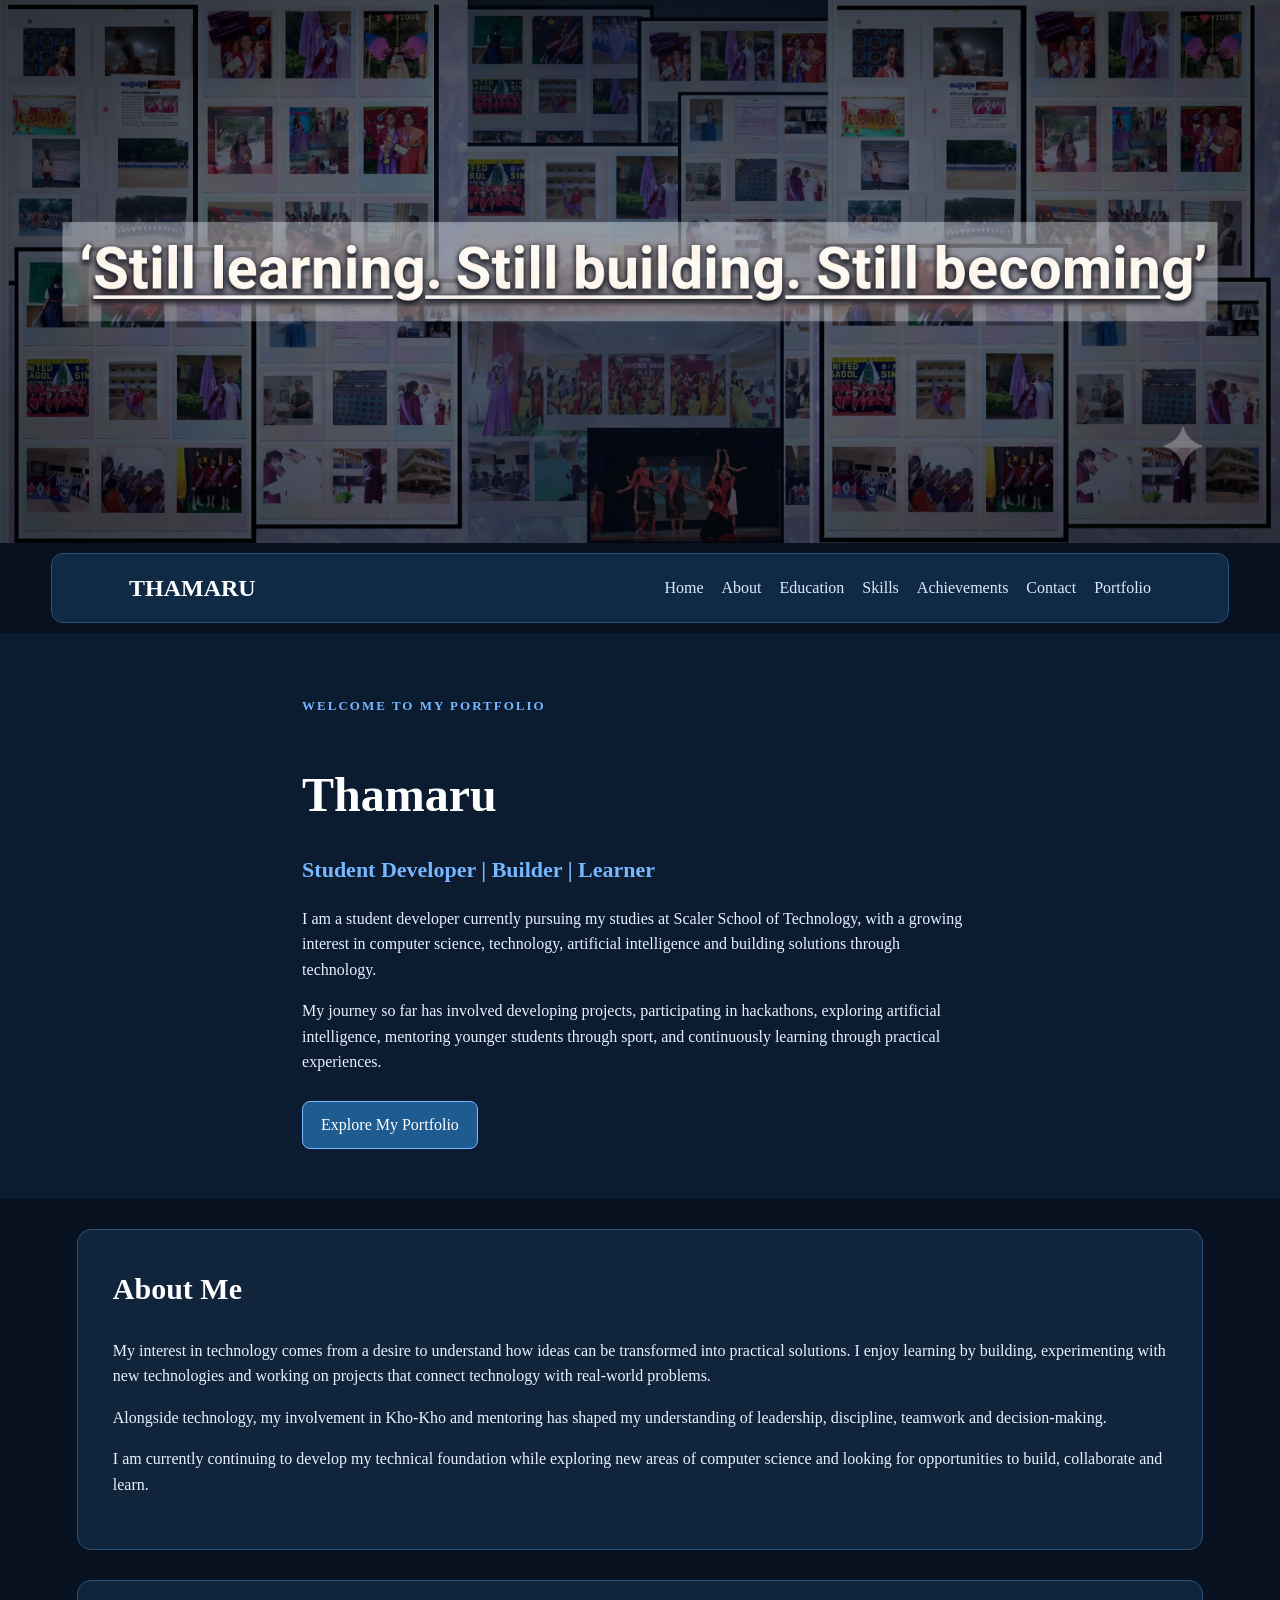
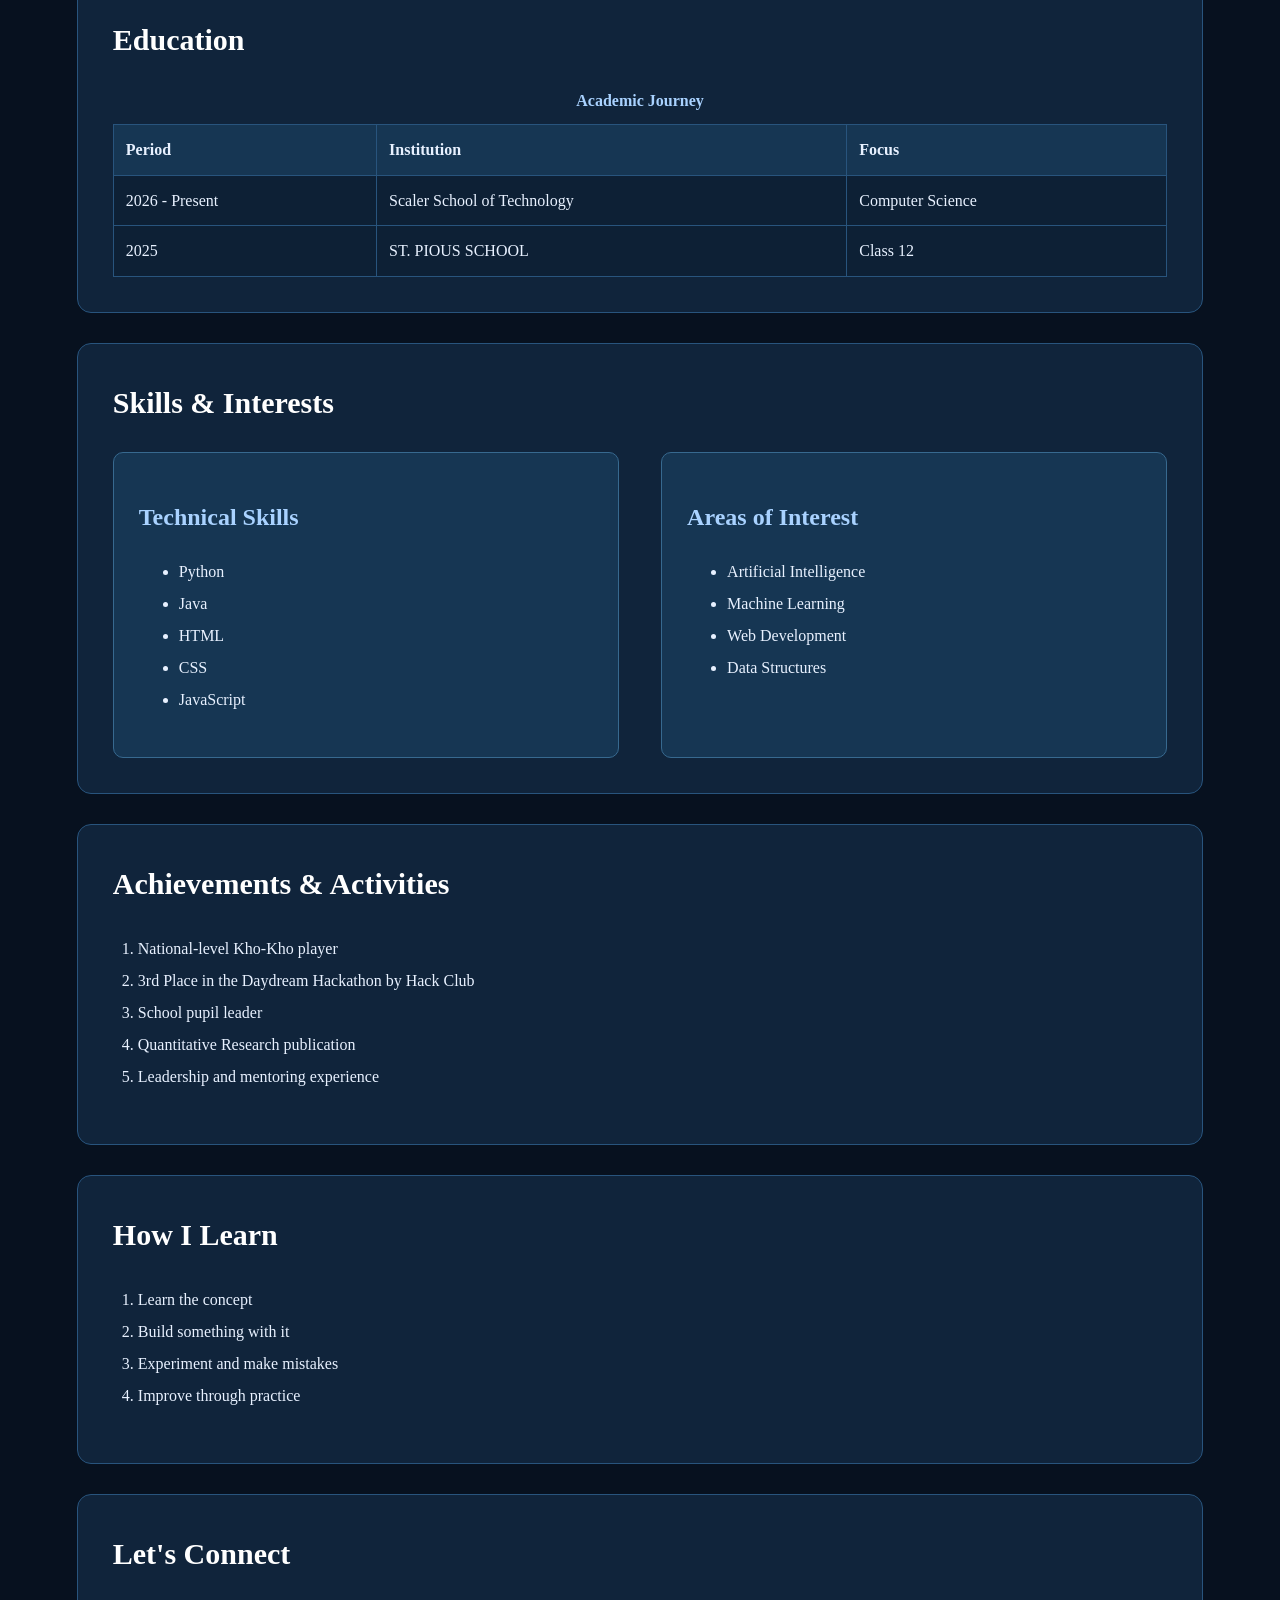
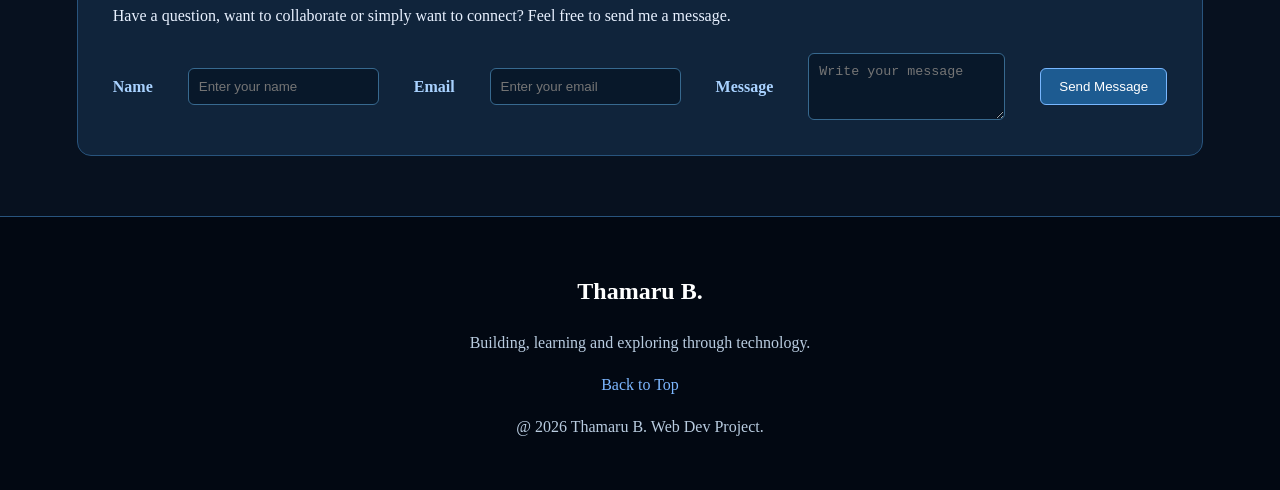
==== index.html @ a3336ed0 "Initial portfolio website" ====
<!DOCTYPE html>
<html lang="en">

<head>
    <meta charset="UTF-8">
    <meta name="viewport" content="width=device-width, initial-scale=1.0">
    <title>Thamaru | Portfolio</title>
    <link rel="stylesheet" href="style.css">
</head>

<body>
    <!-- BANNER -->
<div class="banner">
    <img src="images\banner.png" alt="Portfolio banner">
</div>

    <!-- HEADER -->
    <header id="home">
        <nav class="navbar">
            <h2>THAMARU</h2>
            <div class="nav-links">

                <a href="#home">Home</a>
                <a href="#about">About</a>
                <a href="#education">Education</a>
                <a href="#skills">Skills</a>
                <a href="#achievements">Achievements</a>
                <a href="#contact">Contact</a>
                <a href="portfolio.html">Portfolio</a>

            </div>
        </nav>

        <!-- HERO / BANNER -->
        <section class="hero">
            <div class="hero-content">
                <p class="small-heading"> WELCOME TO MY PORTFOLIO </p>
                <h1>Thamaru</h1>
                <h2>Student Developer | Builder | Learner</h2>

                <p> I am a student developer currently pursuing my
                    studies at Scaler School of Technology, with a
                    growing interest in computer science, technology,
                    artificial intelligence and building solutions
                    through technology.</p>

                <p> My journey so far has involved developing projects,
                    participating in hackathons, exploring artificial
                    intelligence, mentoring younger students through
                    sport, and continuously learning through practical
                    experiences.</p>
                <a href="portfolio.html" class="button">Explore My Portfolio </a>
            </div>
        </section>
    </header>


    <!-- MAIN CONTENT -->
    <main>
        <!-- ABOUT ME -->
        <section id="about" class="about">
            <h1>About Me</h1>
            <p> My interest in technology comes from a desire to
                understand how ideas can be transformed into practical
                solutions. I enjoy learning by building, experimenting
                with new technologies and working on projects that
                connect technology with real-world problems.</p>

            <p> Alongside technology, my involvement in Kho-Kho and
                mentoring has shaped my understanding of leadership,
                discipline, teamwork and decision-making.</p>

            <p> I am currently continuing to develop my technical
                foundation while exploring new areas of computer
                science and looking for opportunities to build,
                collaborate and learn.</p>
        </section>


        <!-- EDUCATION -->
        <section id="education" class="education">
            <h1>Education</h1>
            <table>
                <caption>Academic Journey</caption>
                <thead>
                    <tr>
                        <th>Period</th>
                        <th>Institution</th>
                        <th>Focus</th>
                    </tr>
                </thead>

                <tbody>
                    <tr>
                        <td>2026 - Present</td>
                        <td>Scaler School of Technology</td>
                        <td>Computer Science</td>
                    </tr>

                    <tr>
                        <td>2025</td>
                        <td>ST. PIOUS SCHOOL</td>
                        <td>Class 12</td>
                    </tr>
                </tbody>
            </table>
        </section>


        <!-- SKILLS AND INTERESTS -->
        <section id="skills" class="skills">
            <h1>Skills & Interests</h1>
            <div class="skills-container">
                <article>
                    <h2>Technical Skills</h2>
                    <ul>
                        <li>Python</li>
                        <li>Java</li>
                        <li>HTML</li>
                        <li>CSS</li>
                        <li>JavaScript</li>
                    </ul>
                </article>

                <article>
                    <h2>Areas of Interest</h2>
                    <ul>
                        <li>Artificial Intelligence</li>
                        <li>Machine Learning</li>
                        <li>Web Development</li>
                        <li>Data Structures</li>
                    </ul>
                </article>
            </div>
        </section>

        <!-- ACHIEVEMENTS -->
        <section id="achievements" class="achievements">
            <h1>Achievements & Activities</h1>
            <ol>
                <li> National-level Kho-Kho player</li>
                <li> 3rd Place in the Daydream Hackathon by Hack Club</li>
                <li>School pupil leader</li>
                <li>Quantitative Research publication</li>
                <li>Leadership and mentoring experience</li>
            </ol>
        </section>


        <!-- LEARNING APPROACH -->
        <section id="learning" class="learning">
            <h1>How I Learn</h1>
            <ol>
                <li>Learn the concept</li>
                <li>Build something with it</li>
                <li>Experiment and make mistakes</li>
                <li>Improve through practice</li>
            </ol>
        </section>


        <!-- CONTACT -->
        <section id="contact" class="contact">
            <h1>Let's Connect</h1>
            <p> Have a question, want to collaborate or simply want
                to connect? Feel free to send me a message. </p>

            <form>
                <label for="name">Name</label>
                <input type="text" id="name" name="name" placeholder="Enter your name">

                <label for="email">Email</label>
                <input type="email" id="email" name="email" placeholder="Enter your email">

                <label for="message">Message</label>
                <textarea id="message" name="message" rows="3" placeholder="Write your message"></textarea>

                <button type="submit">Send Message</button>
            </form>
        </section>


    </main>
    <!-- FOOTER -->
    <footer>
        <h2>Thamaru B.</h2>
        <p>Building, learning and exploring through technology.</p>
        <p><a href="#home">Back to Top</a></p>
        <p>@ 2026 Thamaru B. Web Dev Project.</p>
    </footer>
</body>

</html>
---- style.css ----
/* General */

* {
    box-sizing: border-box;
}

body {
    margin: 0;
    padding: 0;
    font-family: Georgia, "Times New Roman", serif;
    background-color: #07111f;
    color: #e8f1ff;
    line-height: 1.6;
}

a {
    color: #7db7ff;
    text-decoration: none;
}

a:hover {
    color: #b9d9ff;
    text-decoration: underline;
}

h1,
h2,
h3 {
    color: #ffffff;
}

p {
    line-height: 1.6;
}
/* Banner */
.banner {
    width: 100%;
    background-color: #020812;
}
.banner img {
    width: 100%;
    height: auto;
    display: block;
}
/* Nav Bar */
.navbar {
    position: sticky;
    top: 0;
    z-index: 10;
    display: flex;
    justify-content: space-between;
    align-items: center;
    flex-wrap: wrap;
    padding: 15px 6%;
    background-color: #102a46;
    border: 1px solid #28547d;
    border-radius: 12px;
    margin: 10px 4%;
}
.navbar h2 {
    margin: 0;
    color: #ffffff;
}
.nav-links {
    display: flex;
    justify-content: center;
    align-items: center;
    gap: 18px;
    flex-wrap: wrap;
}
.nav-links a {
    color: #d8eaff;
}
.nav-links a:hover {
    color: #79b7ff;
}
/* Common section style */

main {
    padding: 30px 6%;
}
main > section,
main > aside {
    margin-bottom: 30px;
    padding: 35px;
    background-color: #10243b;
    border: 1px solid #28547d;
    border-radius: 14px;
}
main > section:hover,
main > aside:hover {
    background-color: #132c47;
}
main > section h1 {
    margin-top: 0;
    font-size: 30px;
}
main > section h2,
main > aside h2 {
    color: #a9d2ff;
}
/* Hero */
.hero {
    display: flex;
    justify-content: center;
    align-items: center;
    gap: 40px;
    padding: 50px 6%;
    background-color: #0b1b30;
}
.hero-image {
    width: 35%;
}
.hero-image img {
    width: 100%;
    height: auto;
    border: 2px solid #28547d;
    border-radius: 12px;
}
.hero-content {
    width: 60%;
}
.hero-content h1 {
    font-size: 48px;
    margin-bottom: 5px;
}
.hero-content h2 {
    animation: fadeIn 2s ease-in-out ;
    animation-iteration-count: infinite;
}
@keyframes fadeIn {
    0% {
        opacity: 0;
    }

    50% {
        opacity: 1;
    }

    100% {
        opacity: 0;
    }

}
.hero-content h2 {
    color: #78b7ff;
    font-size: 22px;
}
.small-heading {
    color: #78b7ff;
    font-size: 13px;
    font-weight: bold;
    letter-spacing: 2px;
}
.button {
    display: inline-block;
    padding: 10px 18px;
    margin-top: 10px;
    background-color: #1d5b91;
    color: white;
    border: 1px solid #78b7ff;
    border-radius: 8px;
}
.button:hover {
    background-color: #2876b8;
    color: white;
    text-decoration: none;
}
/* Education Table */
.education table {
    width: 100%;
    border-collapse: collapse;
    margin-top: 20px;
}
.education caption {
    margin-bottom: 10px;
    color: #a9d2ff;
    font-weight: bold;
}
.education th,
.education td {
    padding: 12px;
    border: 1px solid #28547d;
    text-align: left;
}
.education th {
    background-color: #163653;
}
.education td {
    background-color: #0d2035;
}
/* Skills */

.skills-container {
    display: flex;
    justify-content: space-between;
    align-items: stretch;
    gap: 20px;
    flex-wrap: wrap;
}
.skills-container article {
    width: 48%;
    padding: 25px;
    background-color: #163653;
    border: 1px solid #37698f;
    border-radius: 10px;
}
.skills-container article:hover {
    background-color: #1b4265;
}
.skills-container ul {
    line-height: 2;
}
/* Achievemnets */

.achievements ol,
.learning ol {
    padding-left: 25px;
    line-height: 2;
}
/* Contact */

.contact form {
    display: flex;
    justify-content: space-between;
    align-items: center;
    gap: 12px;
    flex-wrap: wrap;
    margin-top: 25px;
}
.contact label {
    color: #a9d2ff;
    font-weight: bold;
}
.contact input,
.contact textarea {
    padding: 10px;
    background-color: #08182a;
    color: white;
    border: 1px solid #37698f;
    border-radius: 6px;
}
.contact textarea {
    resize: vertical;
}
.contact button {
    padding: 10px 18px;
    background-color: #1d5b91;
    color: white;
    border: 1px solid #78b7ff;
    border-radius: 6px;
}
.contact button:hover {
    background-color: #2876b8;
}
/* Portfolio Intro*/
.portfolio-intro {
    text-align: center;
}
/* Portfolio Project*/
.portfolio-grid {
    display: flex;
    justify-content: space-between;
    align-items: stretch;
    gap: 20px;
    flex-wrap: wrap;
}
.portfolio-card {
    width: 48%;
    padding: 20px;
    background-color: #163653;
    border: 1px solid #37698f;
    border-radius: 12px;
}
.portfolio-card:hover {
    background-color: #1b4265;
}
.portfolio-card img {
    width: 100%;
    height: auto;
    display: block;
    margin-bottom: 20px;
    border-radius: 8px;
}
.portfolio-card h2 {
    color: #ffffff;
}
.portfolio-card h3 {
    color: #8fc5ff;
}
.portfolio-card ul {
    line-height: 1.9;
}
/* Research */
.wide-card {
    padding: 25px;
    background-color: #163653;
    border: 1px solid #37698f;
    border-radius: 10px;
}
.wide-card:hover {
    background-color: #1b4265;
}
/*Activities*/
.activity-grid {
    display: flex;
    justify-content: space-between;
    align-items: stretch;
    gap: 20px;
    flex-wrap: wrap;
}
.activity-grid article {
    width: 31%;
    padding: 20px;
    background-color: #163653;
    border: 1px solid #37698f;
    border-radius: 10px;
}
.activity-grid article:hover {
    background-color: #1b4265;
}
/*Exploring*/
#exploring {
    text-align: center;
}
/*Connect*/
.connect {
    text-align: center;
}
.connect a {
    display: inline-block;
    padding: 10px 18px;
    background-color: #1d5b91;
    color: white;
    border: 1px solid #78b7ff;
    border-radius: 7px;
}
.connect a:hover {
    background-color: #2876b8;
    color: white;
}
/*Footer*/
footer {
    padding: 35px 6%;
    background-color: #020812;
    color: #b9cce0;
    text-align: center;
    border-top: 1px solid #28547d;
}
footer h2 {
    color: white;
}
footer a:hover {
    color: #79b7ff;
}
/*Responsive Design*/
@media only screen and (max-width: 800px) {
    .navbar {
        justify-content: center;
        gap: 12px;
    }
    .hero {
        flex-direction: column;
    }
    .hero-image,
    .hero-content {
        width: 100%;
    }
    .skills-container article {
        width: 100%;
    }
    .portfolio-card {
        width: 100%;
    }
    .activity-grid article {
        width: 100%;
    }
}
@media only screen and (max-width: 600px) {
    main {
        padding: 20px 4%;
    }
    main > section,
    main > aside {
        padding: 25px;
    }
    .nav-links {
        gap: 10px;
    }
    .hero-content h1 {
        font-size: 36px;
    }
    .hero-content h2 {
        font-size: 18px;
    }
    .contact form {
        flex-direction: column;
        align-items: stretch;
    }
}
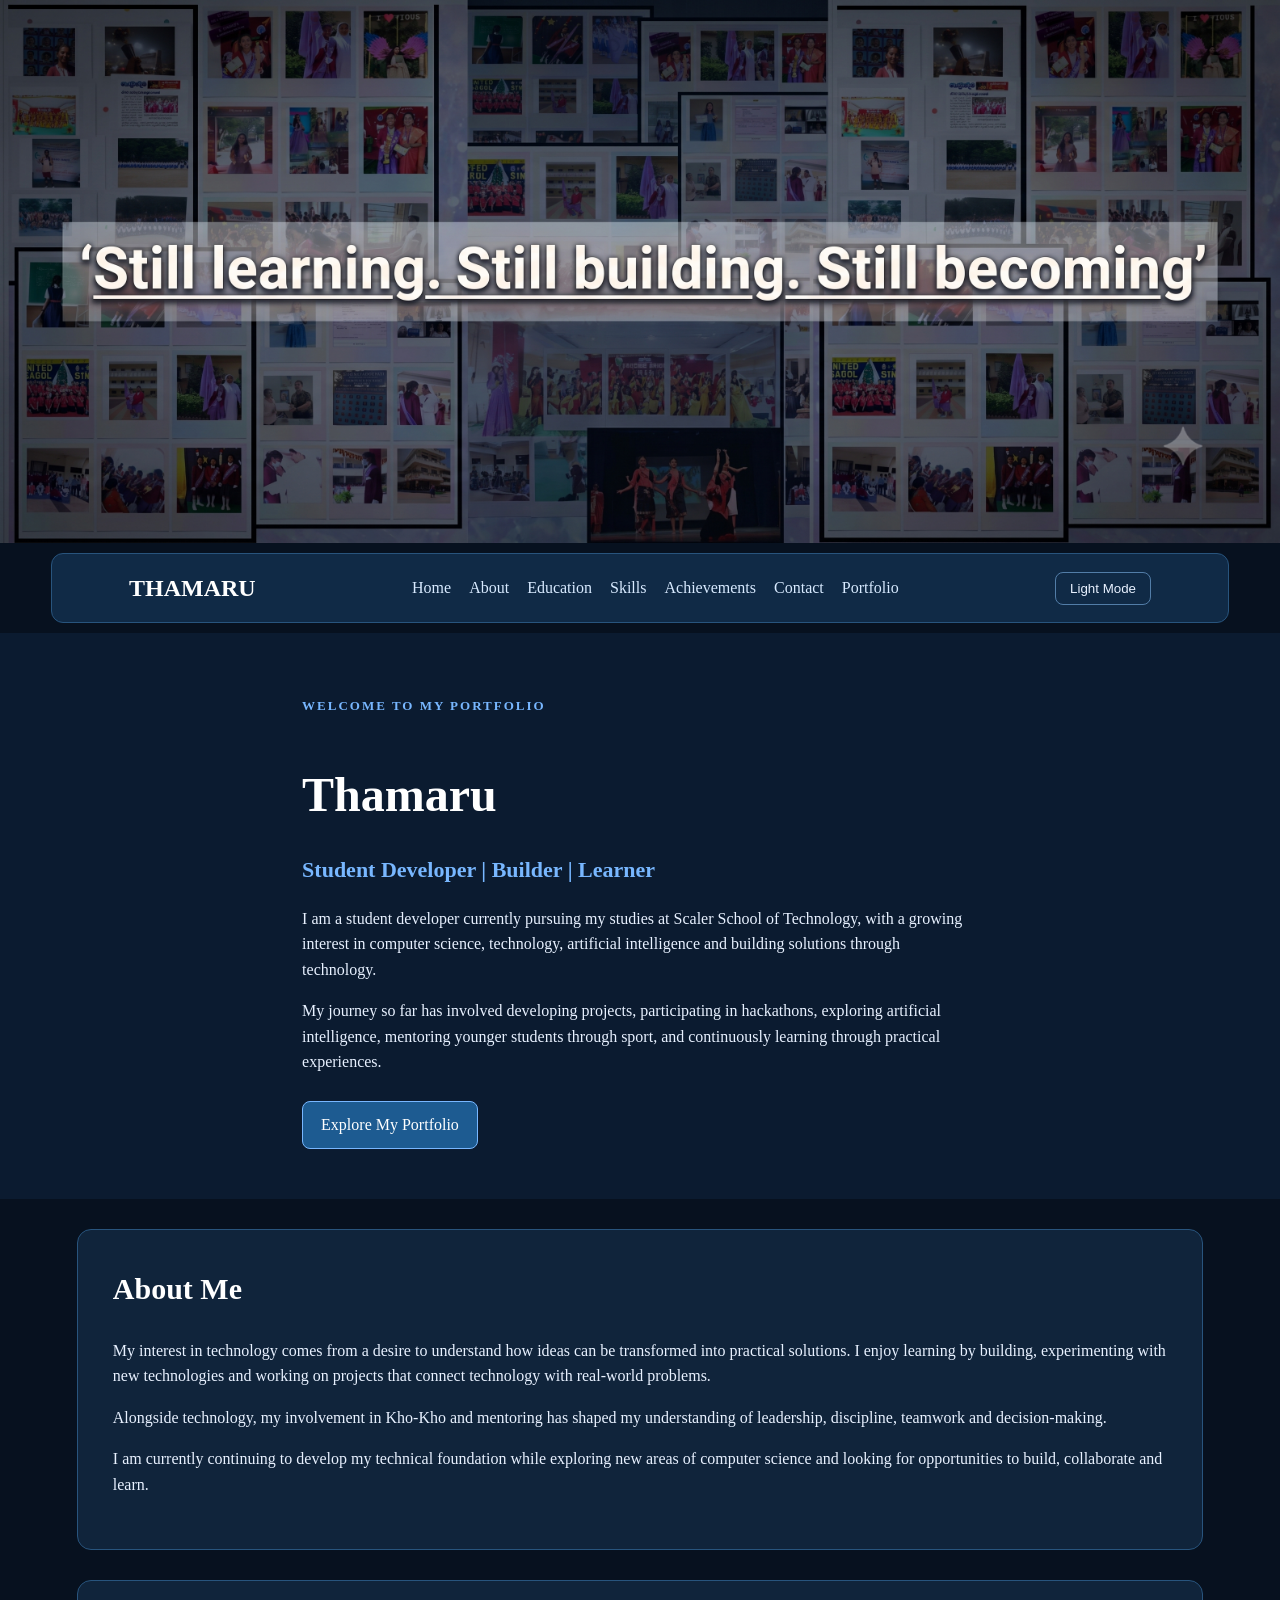
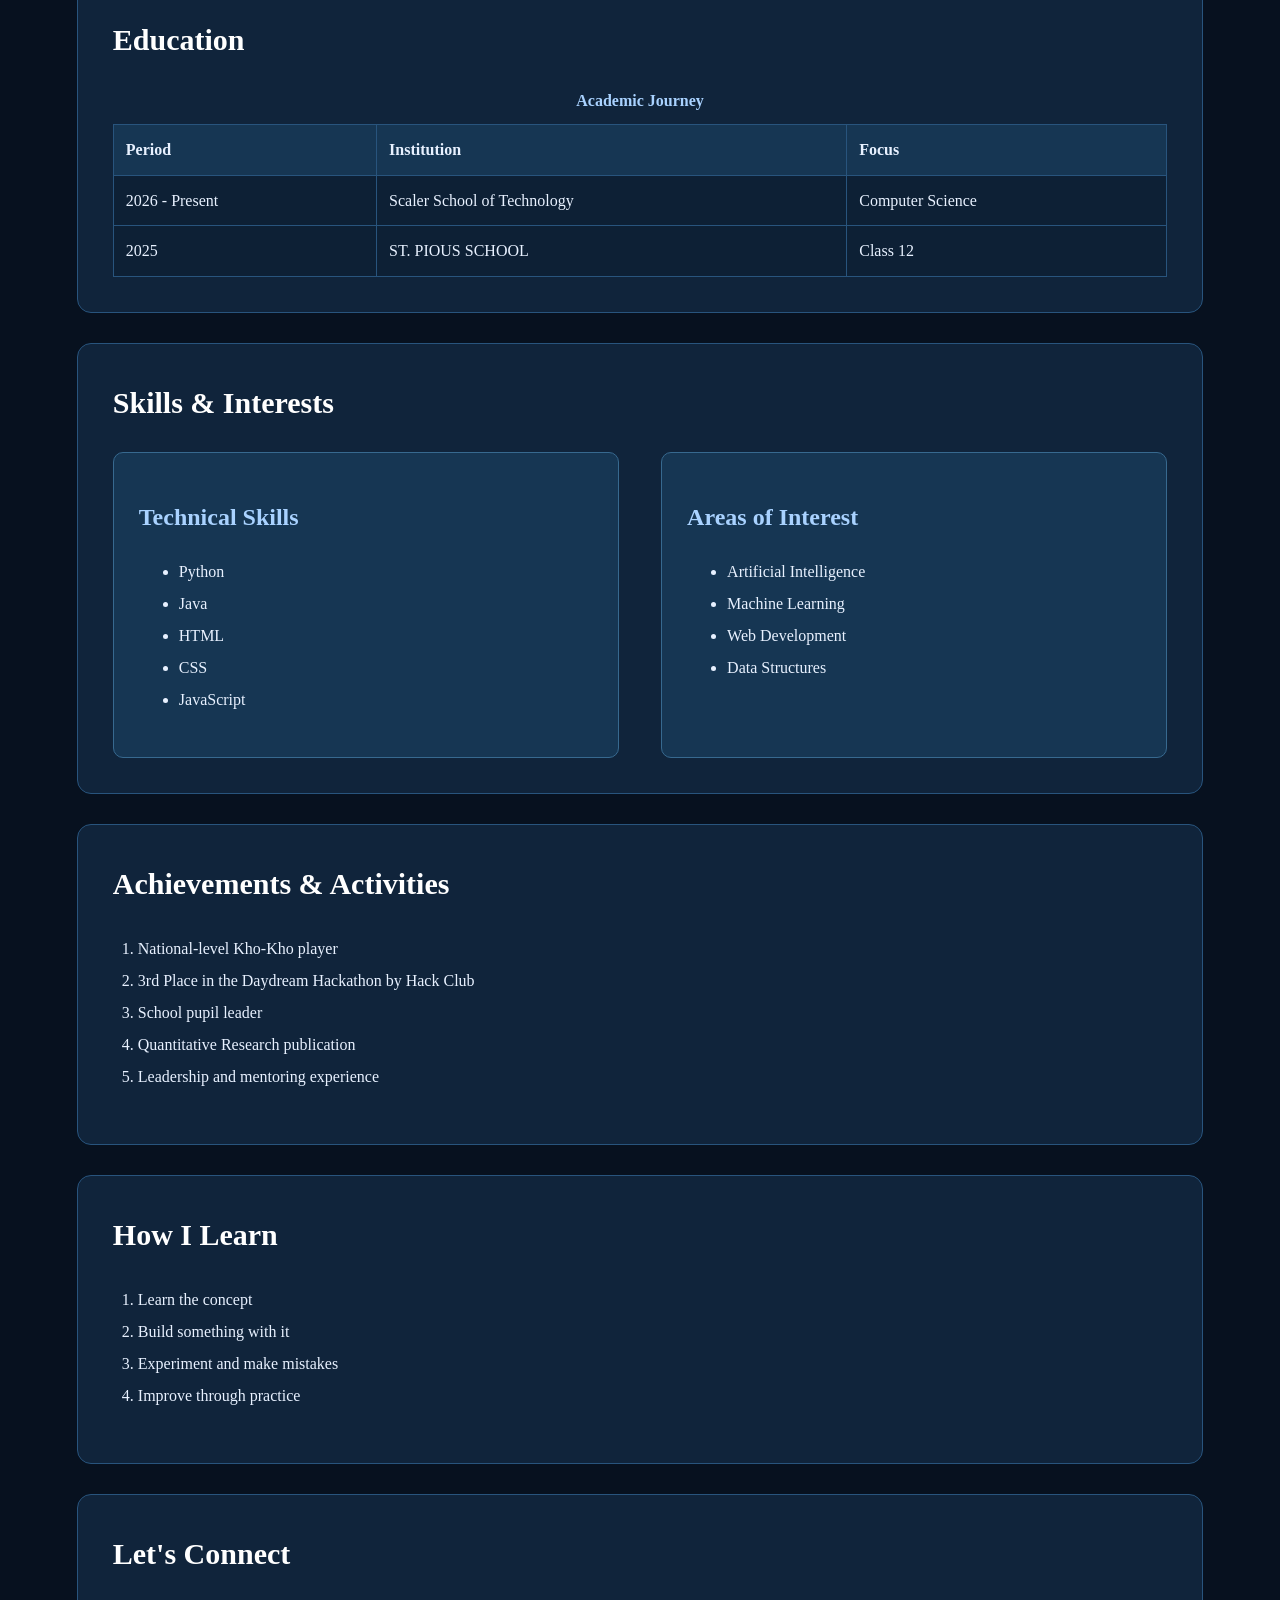
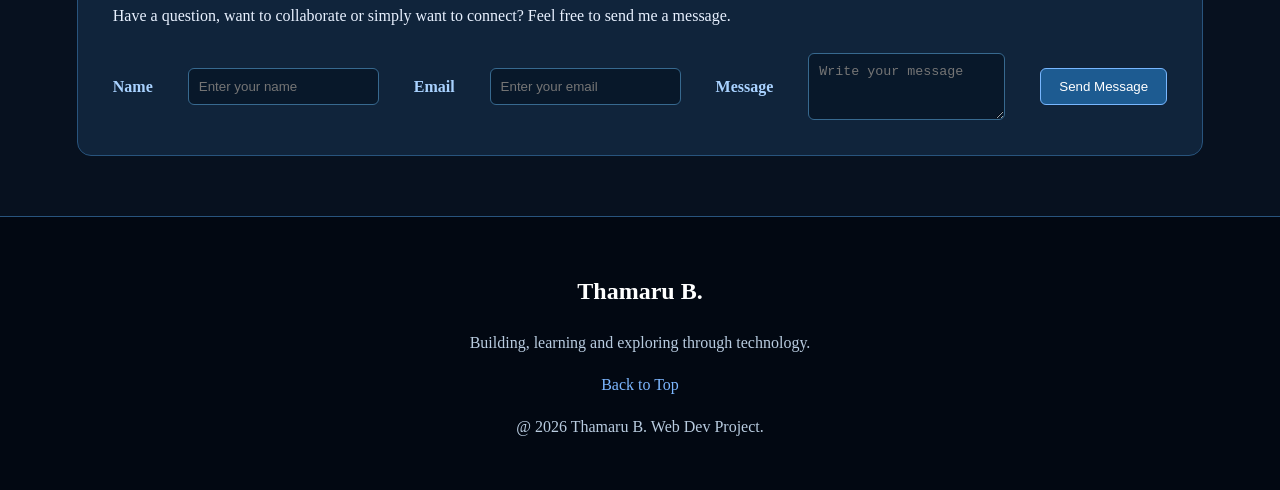
==== commit ef9e8423: "Add dark light mode" ====
--- a/index.html
+++ b/index.html
@@ -29,6 +29,9 @@
                 <a href="portfolio.html">Portfolio</a>
 
             </div>
+
+            <button id="themeButton">Light Mode</button>
+
         </nav>
 
         <!-- HERO / BANNER -->
@@ -188,6 +191,7 @@
         <p><a href="#home">Back to Top</a></p>
         <p>@ 2026 Thamaru B. Web Dev Project.</p>
     </footer>
+    <script src = "script.js"></script>
 </body>
 
 </html>
--- a/style.css
+++ b/style.css
@@ -397,4 +397,58 @@
         flex-direction: column;
         align-items: stretch;
     }
+}
+
+/* Light mode */
+
+body.light-mode {
+    background-color: #f4f7fb;
+    color: #f1f1f1;
+}
+
+/* Navbar */
+body.light-mode .navbar {
+    background-color: #ffffff;
+    border-color: #b8c7d9;
+    color: #000000;
+}
+
+body.light-mode .navbar a {
+    color: #000000;
+}
+
+/* Cards */
+body.light-mode .card {
+    background-color: #ffffff;
+    border-color: #c7d3e0;
+}
+
+/* Headings */
+body.light-mode h1,
+body.light-mode h2,
+body.light-mode h3,
+body.light-mode h4,
+body.light-mode h5,
+body.light-mode h6 {
+    color: #ffffff;
+}
+
+/* Paragraphs and lists */
+body.light-mode p,
+body.light-mode li {
+    color: #f1f1f1;
+}
+
+/* Theme button */
+#themeButton {
+    padding: 8px 14px;
+    border: 1px solid #527da8;
+    border-radius: 8px;
+    background-color: transparent;
+    color: inherit;
+    cursor: pointer;
+}
+
+#themeButton:hover {
+    transform: scale(1.05);
 }
